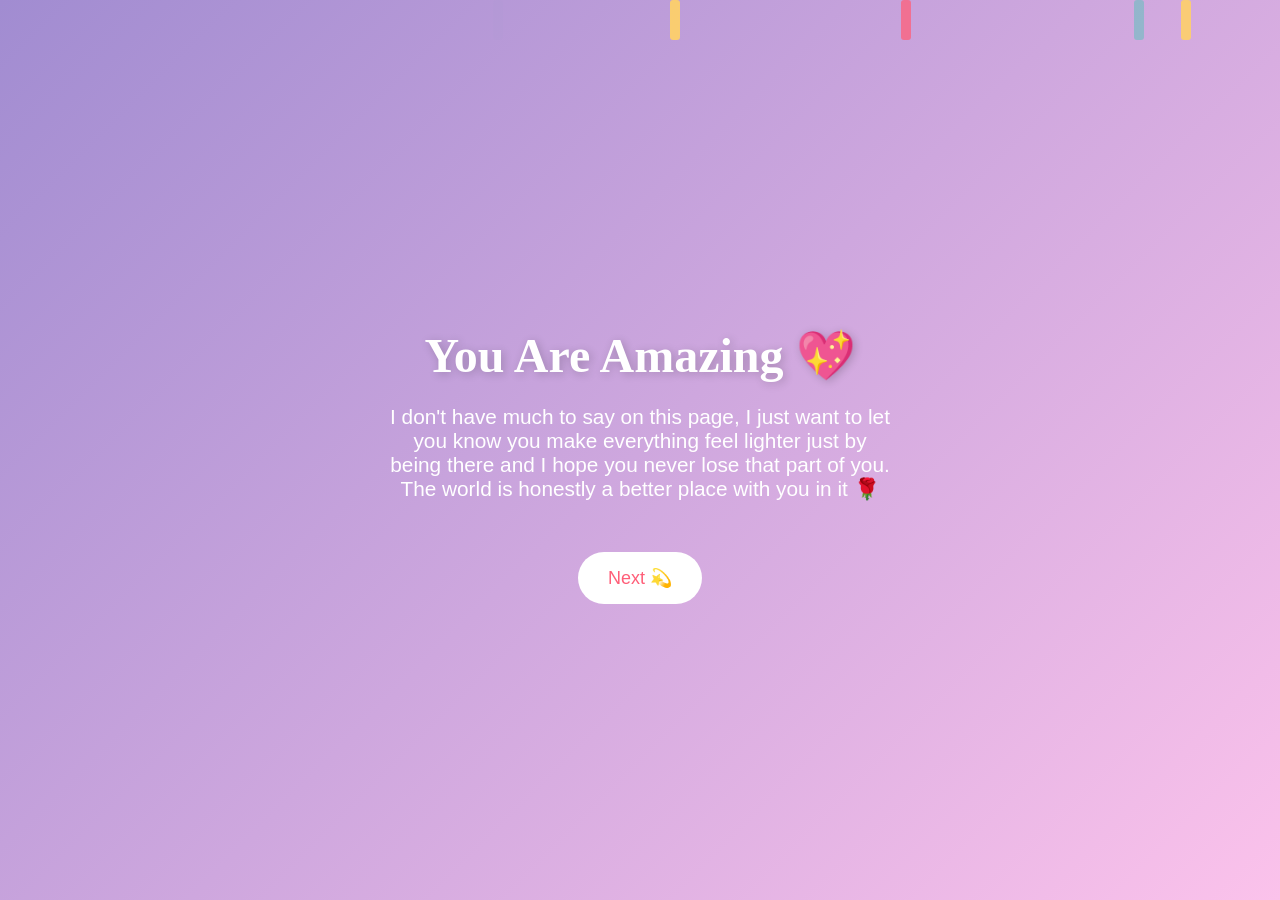
==== page2.html @ f8468632 "Add files via upload" ====
<!DOCTYPE html>
<html>
<head>
  <title>Special Message</title>
  <link rel="stylesheet" href="style.css">
</head>
<body class="page page2">
  <div class="ribbons"></div>

  <div>
    <h1>You Are Amazing 💖</h1>
    <p>I don't have much to say on this page, I just want to let you know you make everything feel lighter just by being there and I hope you never lose that part of you. The world is honestly a better place with you in it 🌹</p>
    <button onclick="location.href='page3.html'">Next 💫</button>
  </div>

  <script src="script.js"></script>
</body>
</html>
---- style.css ----
body {
  margin: 0;
  font-family: 'Poppins', sans-serif;
  display: flex;
  justify-content: center;
  align-items: center;
  height: 100vh;
  text-align: center;
  color: white;
}

.page {
  width: 100%;
  height: 100vh;
  display: flex;
  flex-direction: column;
  justify-content: center;
  align-items: center;
  position: relative;
  z-index: 1;
}

/* Different page colors */
.page1 { background: linear-gradient(135deg, #04192e96, #fad0c4); }
.page2 { background: linear-gradient(135deg, #a18cd1, #fbc2eb); }
.page3 { background: linear-gradient(135deg, #fbc2eb, #a6c1ee); }
.page4 { background: linear-gradient(135deg, #336a80, #fcb69f); }

h1 {
  font-size: 3em;
  margin-bottom: 20px;
  text-shadow: 2px 2px 10px rgba(0, 0, 0, 0.2);
  font-family: serif;
}

p {
  font-size: 1.3em;
  max-width: 500px;
  font-family: cursive, sans-serif;
  opacity: 600;
}

button {
  margin-top: 30px;
  padding: 15px 30px;
  font-size: 18px;
  border: none;
  border-radius: 30px;
  background: white;
  color: #ff5e78;
  cursor: pointer;
  transition: 0.3s;
}

button:hover {
  transform: scale(1.1);
}

.glow {
  color: #5f3b3b;
  text-shadow: 
    0 0 5px #fff,
    0 0 10px #ff9a9e,
    0 0 20px #ff9a9e,
    0 0 40px #ff5e78,
    0 0 80px #ff5e78;
}



/* Ribbon container */
.ribbons {
  position: fixed;
  top: 0;
  left: 0;
  width: 100%;
  height: 100%;
  pointer-events: none;
  overflow: hidden;
  z-index: 0;
}

/* Individual ribbon */
.ribbon {
  position: absolute;
  width: 10px;
  height: 40px;
  background: red;
  opacity: 0.8;
  animation: fall linear infinite;
  border-radius: 3px;
}

/* Different colors */
.ribbon:nth-child(3n) { background: #ff5e78; }
.ribbon:nth-child(3n+1) { background: #ffd166; }
.ribbon:nth-child(3n+2) { background: #06d6a0; }

/* Falling animation */
@keyframes fall {
  0% {
    transform: translateY(-100px) rotate(0deg);
  }
  100% {
    transform: translateY(100vh) rotate(360deg);
  }
}
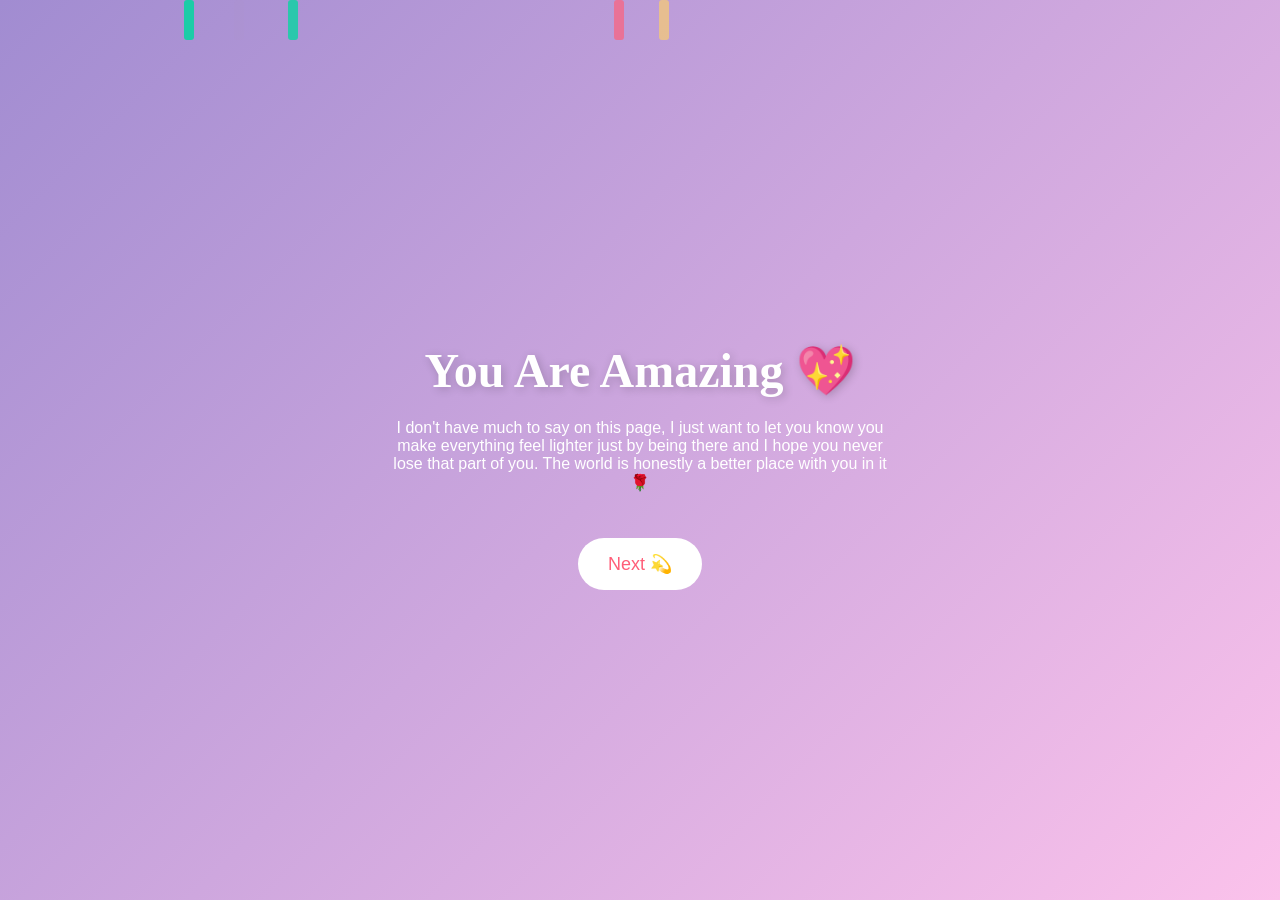
==== commit 39b3a9a5: "Update page2.html" ====
--- a/page2.html
+++ b/page2.html
@@ -3,6 +3,8 @@
 <head>
   <title>Special Message</title>
   <link rel="stylesheet" href="style.css">
+  <meta name="viewport" content="width=device-width, initial-scale=1.0">
+
 </head>
 <body class="page page2">
   <div class="ribbons"></div>
@@ -15,4 +17,4 @@
 
   <script src="script.js"></script>
 </body>
-</html>+</html>
--- a/style.css
+++ b/style.css
@@ -34,9 +34,9 @@
 }
 
 p {
-  font-size: 1.3em;
+  font-size: 1em;
   max-width: 500px;
-  font-family: cursive, sans-serif;
+  font-family: sans-serif;
   opacity: 600;
 }
 
@@ -104,4 +104,4 @@
   100% {
     transform: translateY(100vh) rotate(360deg);
   }
-}+}
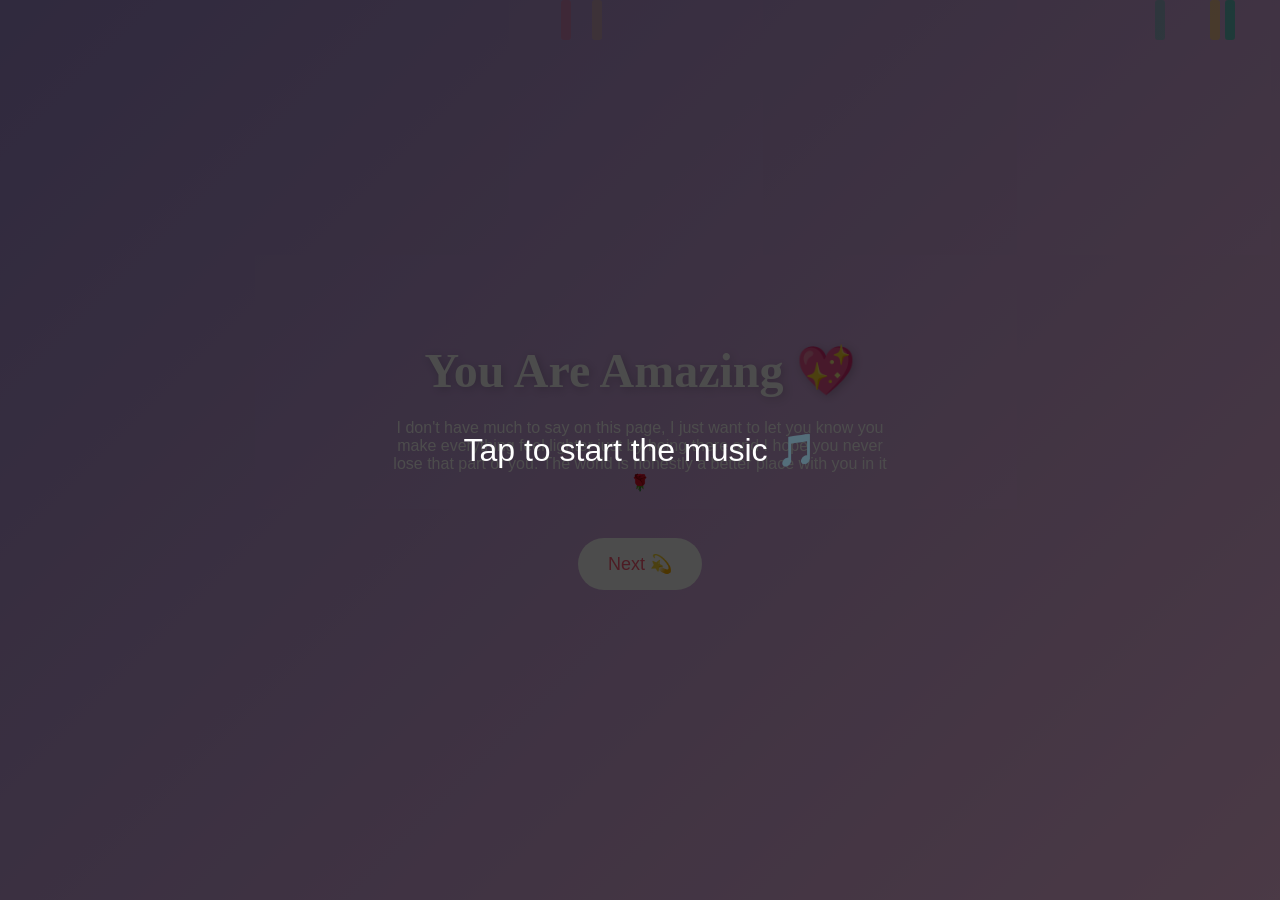
==== commit 47205f87: "Update page2.html" ====
--- a/page2.html
+++ b/page2.html
@@ -8,6 +8,25 @@
 </head>
 <body class="page page2">
   <div class="ribbons"></div>
+  <div id="startScreen" style="
+  position: fixed;
+  top:0; left:0;
+  width:100%; height:100%;
+  background: rgba(0,0,0,0.7);
+  display:flex;
+  justify-content:center;
+  align-items:center;
+  color:white;
+  font-size:2em;
+  z-index:1000;
+  cursor:pointer;
+">
+  Tap to start the music 🎵
+</div>
+
+<audio id="bgMusic" loop>
+  <source src="music1.mp3" type="audio/mpeg">
+</audio>
 
   <div>
     <h1>You Are Amazing 💖</h1>
